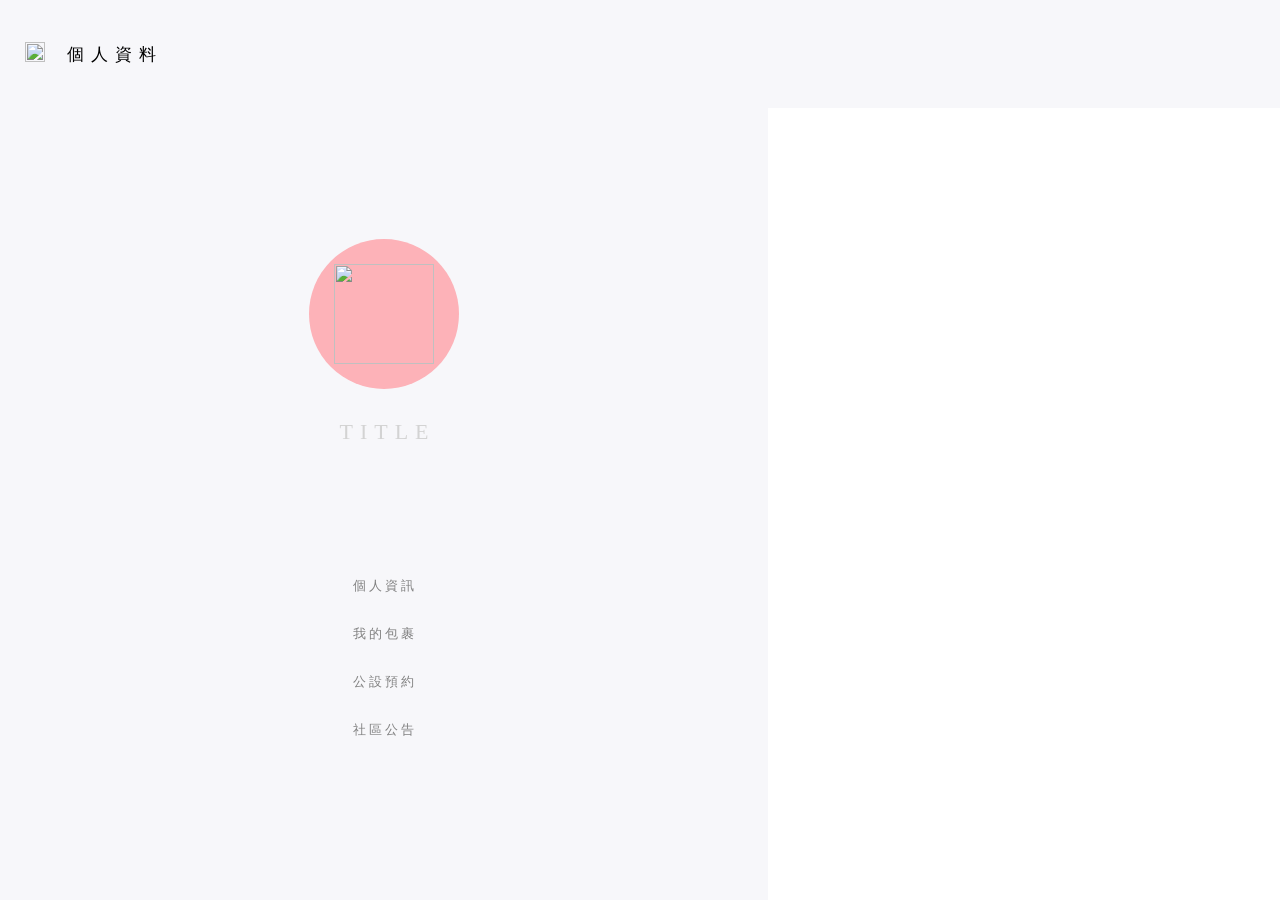
==== home.html @ ce96dc1c "new_file_home" ====
<!DOCTYPE html>
<html lang="en">
<head>
    <meta charset="UTF-8">
    <meta http-equiv="X-UA-Compatible" content="IE=edge">
    <meta name="viewport" content="width=device-width, initial-scale=1.0">
    <title>Document</title>
    <script src="https://code.jquery.com/jquery-3.5.1.min.js" integrity="sha256-9/aliU8dGd2tb6OSsuzixeV4y/faTqgFtohetphbbj0=" crossorigin="anonymous"></script>
    <script type="text/javascript">
        function toggle2(){
            $("#menu-wrap").animate({'width': 'toggle'});
        }
    </script>
    <style>
        *{
            padding: 0px;
            margin: 0px;
            list-style: none;
        }
        html{
            height: 100%;
        }
        header{
            width: 100%;
            height: 12vh;
            background-color: #f7f7fa;
            display: flex;
            align-items: center;
            padding: 0 20px;
            /* justify-content: space-between; */
            box-sizing: border-box;
            /* position: fixed; */
        }
        header img{
            width: 20px;
            height: 20px;
            margin: 0 5px;
        }
        .all{
            width: 100%;
            height: 100%;
        }
        .title{
            display: flex;
            align-items: center;
            letter-spacing: 7px;
            text-indent: 7px;
            /* font-weight: 300; */
            padding: 0 10px;
            font-size: 17px;
        }
        .title img{
            display: none;
        }
        #menu-wrap{
            width: 60%;
            height: 88vh;
            background-color: #f7f7fa;
            position: absolute;
            display: flex;
            flex-wrap: wrap;
            justify-content: center;
            align-items: center;
        }
        .main{
            height: 88vh;
            overflow-y: auto;
        }
        .option-wrap{
            width: 100%;
            text-align: center;
        }
        .icon img{
            width: 100px;
            height: 100px;
            /* border-radius: 50%;
            background-color: #ffa; */
        }
        .icon{
            text-align: center;
            /* background-color: #c31; */
        }
        .icon_circle{
            width: 150px;
            height: 150px;
            border-radius: 50%;
            background-color: #FDB2B8;
            display: grid;
            place-items: center;
        }
        .icon span{
            /* margin: 20px 0 0; */
            display: block;
            font-size: 22px;
            text-transform: uppercase;
            letter-spacing: 7px;
            text-indent: 7px;
            color: #d3d3d3;
            text-align: center;
            margin: 30px 0 0;
        }
        .option-wrap a{
            text-decoration: none;
            color: #808080;
            letter-spacing: 3px;
            text-indent: 3px;
            margin: 30px 0;
            display: block;
            font-size: 13px;
        }
        .sub-wrap{
            width: 80%;
            height: 80%;
            display: grid;
            place-items: center;
        }
    </style>
</head>
<body>
    <div class="all">
        <header>
            <div class="menu" onclick="toggle2()">
                <img src="https://www.flaticon.com/svg/vstatic/svg/812/812847.svg?token=exp=1619595075~hmac=1b18a356d226fad662e15a4d6be4be75" alt="">
            </div>
            <div class="title">
                <img src="https://www.flaticon.com/svg/vstatic/svg/2521/2521782.svg?token=exp=1619594602~hmac=480a9f03c4a3909df284637da77335bc" alt="">
                <span>個人資料</span>
            </div>
        </header>
        <div id="menu-wrap">
            <div class="sub-wrap">
                <div class="icon">
                    <div class="icon_circle">
                        <img src="https://www.flaticon.com/svg/vstatic/svg/145/145867.svg?token=exp=1619620484~hmac=6ee1c36037c18da58dc6bb24f9fc960d" alt="">
                    </div>
                    <span>title</span>
                </div>
                <div class="option-wrap">
                    <a href="#">個人資訊</a>
                    <a href="#">我的包裹</a>
                    <a href="#">公設預約</a>
                    <a href="#">社區公告</a>
                </div>
            </div>
        </div>
        <div class="main">
            
        </div>
    </div>
</body>
</html>
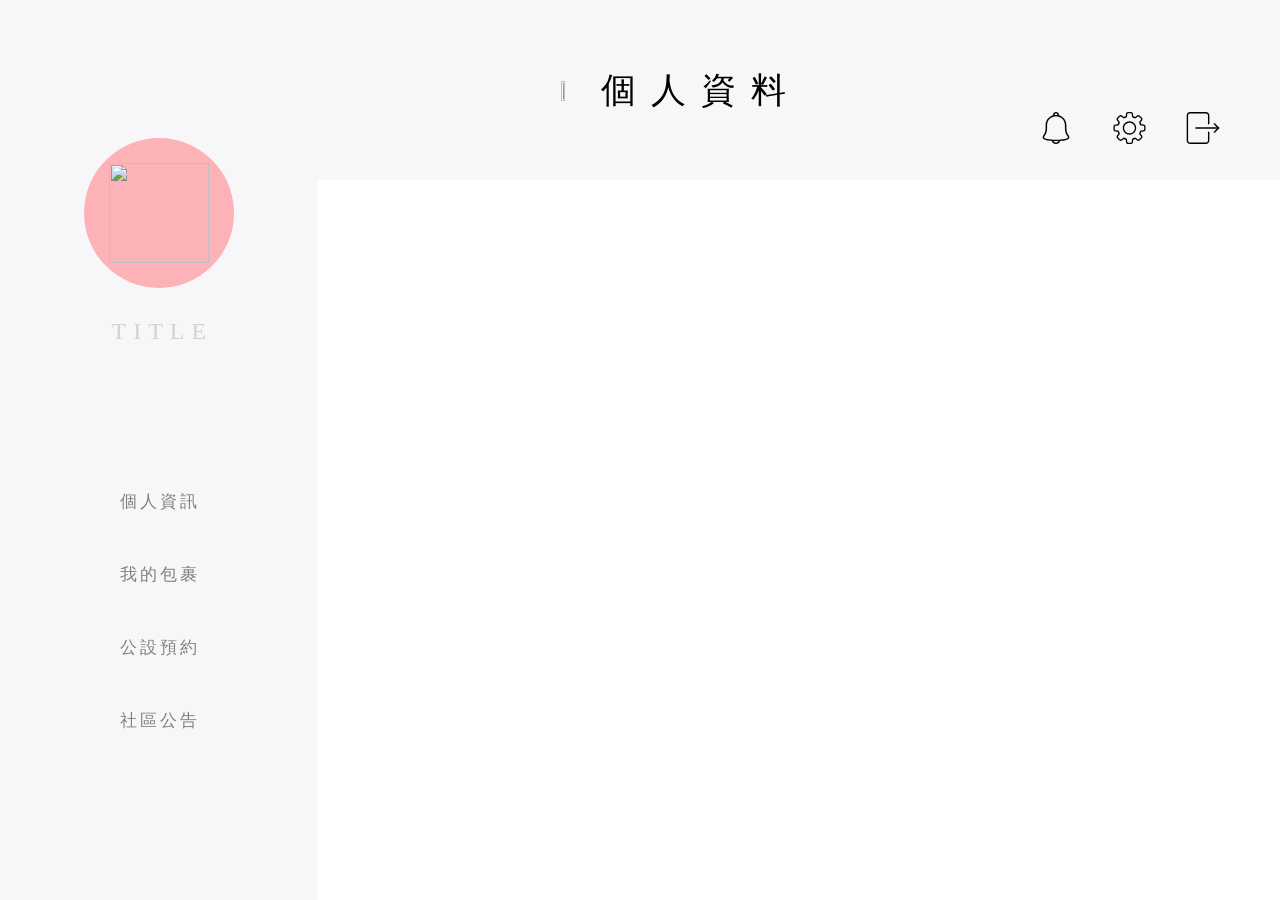
==== commit ccab55ba: "layout_RWD" ====
--- a/home.html
+++ b/home.html
@@ -12,7 +12,7 @@
         }
     </script>
     <style>
-        *{
+*{
             padding: 0px;
             margin: 0px;
             list-style: none;
@@ -30,6 +30,7 @@
             /* justify-content: space-between; */
             box-sizing: border-box;
             /* position: fixed; */
+            justify-content: space-between;
         }
         header img{
             width: 20px;
@@ -47,7 +48,7 @@
             text-indent: 7px;
             /* font-weight: 300; */
             padding: 0 10px;
-            font-size: 17px;
+            font-size: 1em;
         }
         .title img{
             display: none;
@@ -91,7 +92,7 @@
         .icon span{
             /* margin: 20px 0 0; */
             display: block;
-            font-size: 22px;
+            font-size: 1.5em;
             text-transform: uppercase;
             letter-spacing: 7px;
             text-indent: 7px;
@@ -106,13 +107,78 @@
             text-indent: 3px;
             margin: 30px 0;
             display: block;
-            font-size: 13px;
+            font-size: .8em;
         }
         .sub-wrap{
             width: 80%;
             height: 80%;
             display: grid;
             place-items: center;
+        }
+        .func_wrap{
+            height: 60%;
+            width: 25%;
+            /* background-color: #ffa; */
+            display: flex;
+            align-items: flex-end;
+            justify-content: flex-end;
+        }
+        .func_wrap img{
+            /* margin: 0 10px; */
+            width: 30%;
+            height: 30%;
+        }
+        @media screen and (min-width: 769px) and (max-width: 1440px){
+            .all{
+                display: flex;
+            }
+            header{
+                order: 1;
+                height: 20vh;
+            }
+            #menu-wrap{
+                height: 100vh;
+                width: 30em;
+                position: relative;
+                order: 0;
+                display: flex;
+            }
+            .title span{
+                padding: 0 10px;
+                font-weight: 300;
+            }
+            .menu img{
+                display: none;
+            }
+            .title img{
+                display: block;
+                width: 6%;
+                height: 6%;
+            }
+        }
+        @media screen and (min-width: 768px){
+            header{
+                font-size: 2.2rem;
+                padding: 0 40px;
+            }
+            .menu img{
+                width: 33px;
+                height: 33px;
+            }
+            .title span{
+                letter-spacing: 15px;
+                text-indent: 15px;
+            }
+            .title{
+                padding: 0 30px;
+            }
+            #menu-wrap{
+                width: 27em;
+            }
+            .option-wrap a{
+                font-size: 1.05em;
+                margin-top: 50px;
+            }
         }
     </style>
 </head>
@@ -125,6 +191,11 @@
             <div class="title">
                 <img src="https://www.flaticon.com/svg/vstatic/svg/2521/2521782.svg?token=exp=1619594602~hmac=480a9f03c4a3909df284637da77335bc" alt="">
                 <span>個人資料</span>
+            </div>
+            <div class="func_wrap">
+                <img src="img/bell.svg" alt="">
+                <img src="img/setting.svg" alt="">
+                <img src="img/logout.svg" alt="">
             </div>
         </header>
         <div id="menu-wrap">
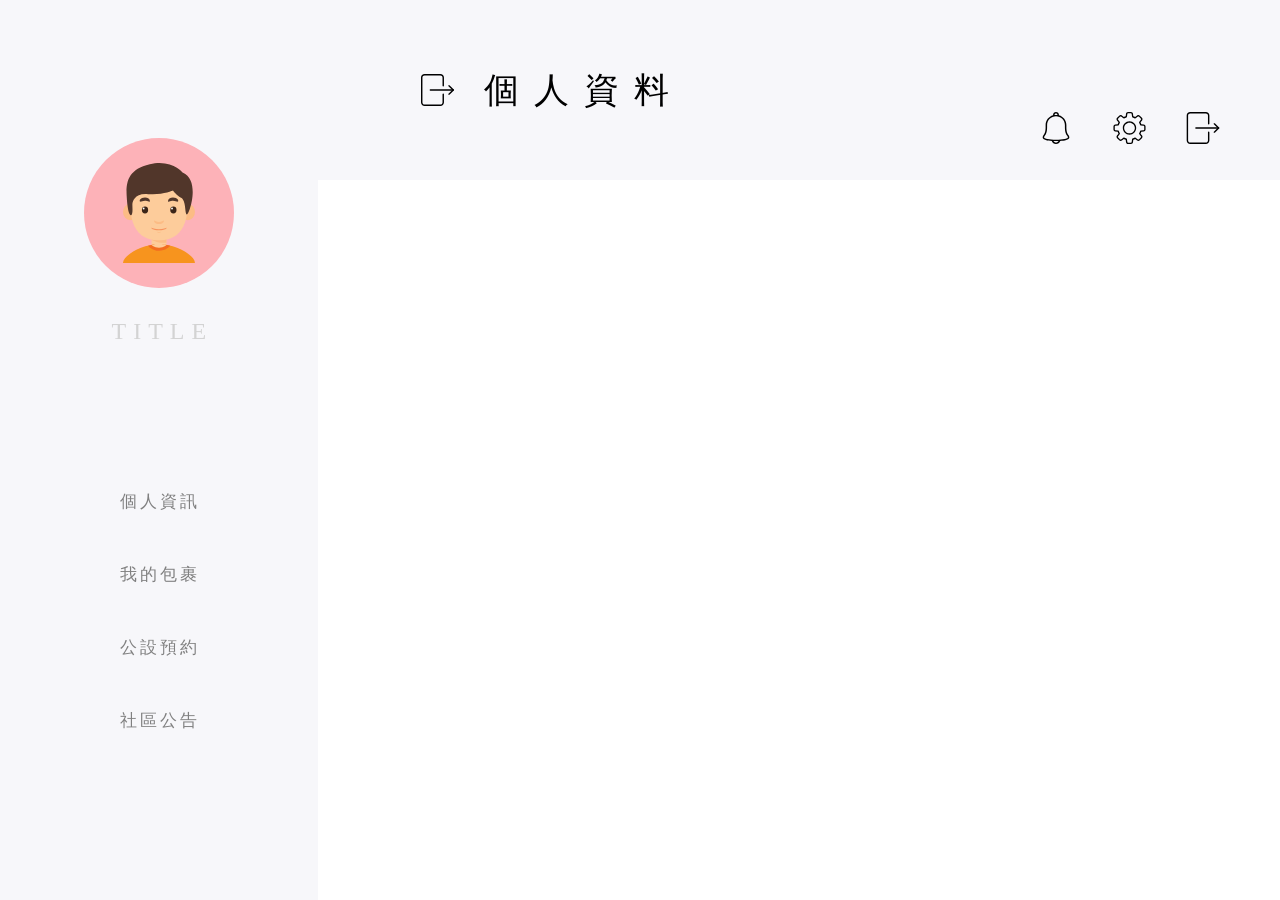
==== commit e4f79325: "圖片位置修正" ====
--- a/home.html
+++ b/home.html
@@ -1,5 +1,6 @@
 <!DOCTYPE html>
 <html lang="en">
+
 <head>
     <meta charset="UTF-8">
     <meta http-equiv="X-UA-Compatible" content="IE=edge">
@@ -7,20 +8,24 @@
     <title>Document</title>
     <script src="https://code.jquery.com/jquery-3.5.1.min.js" integrity="sha256-9/aliU8dGd2tb6OSsuzixeV4y/faTqgFtohetphbbj0=" crossorigin="anonymous"></script>
     <script type="text/javascript">
-        function toggle2(){
-            $("#menu-wrap").animate({'width': 'toggle'});
+        function toggle2() {
+            $("#menu-wrap").animate({
+                'width': 'toggle'
+            });
         }
     </script>
     <style>
-*{
+        * {
             padding: 0px;
             margin: 0px;
             list-style: none;
         }
-        html{
+        
+        html {
             height: 100%;
         }
-        header{
+        
+        header {
             width: 100%;
             height: 12vh;
             background-color: #f7f7fa;
@@ -32,16 +37,19 @@
             /* position: fixed; */
             justify-content: space-between;
         }
-        header img{
+        
+        header img {
             width: 20px;
             height: 20px;
             margin: 0 5px;
         }
-        .all{
+        
+        .all {
             width: 100%;
             height: 100%;
         }
-        .title{
+        
+        .title {
             display: flex;
             align-items: center;
             letter-spacing: 7px;
@@ -50,10 +58,12 @@
             padding: 0 10px;
             font-size: 1em;
         }
-        .title img{
+        
+        .title img {
             display: none;
         }
-        #menu-wrap{
+        
+        #menu-wrap {
             width: 60%;
             height: 88vh;
             background-color: #f7f7fa;
@@ -63,25 +73,30 @@
             justify-content: center;
             align-items: center;
         }
-        .main{
+        
+        .main {
             height: 88vh;
             overflow-y: auto;
         }
-        .option-wrap{
+        
+        .option-wrap {
             width: 100%;
             text-align: center;
         }
-        .icon img{
+        
+        .icon img {
             width: 100px;
             height: 100px;
             /* border-radius: 50%;
             background-color: #ffa; */
         }
-        .icon{
+        
+        .icon {
             text-align: center;
             /* background-color: #c31; */
         }
-        .icon_circle{
+        
+        .icon_circle {
             width: 150px;
             height: 150px;
             border-radius: 50%;
@@ -89,7 +104,8 @@
             display: grid;
             place-items: center;
         }
-        .icon span{
+        
+        .icon span {
             /* margin: 20px 0 0; */
             display: block;
             font-size: 1.5em;
@@ -100,7 +116,8 @@
             text-align: center;
             margin: 30px 0 0;
         }
-        .option-wrap a{
+        
+        .option-wrap a {
             text-decoration: none;
             color: #808080;
             letter-spacing: 3px;
@@ -109,13 +126,15 @@
             display: block;
             font-size: .8em;
         }
-        .sub-wrap{
+        
+        .sub-wrap {
             width: 80%;
             height: 80%;
             display: grid;
             place-items: center;
         }
-        .func_wrap{
+        
+        .func_wrap {
             height: 60%;
             width: 25%;
             /* background-color: #ffa; */
@@ -123,73 +142,78 @@
             align-items: flex-end;
             justify-content: flex-end;
         }
-        .func_wrap img{
+        
+        .func_wrap img {
             /* margin: 0 10px; */
             width: 30%;
             height: 30%;
         }
-        @media screen and (min-width: 769px) and (max-width: 1440px){
-            .all{
+        
+        @media screen and (min-width: 769px) and (max-width: 1440px) {
+            .all {
                 display: flex;
             }
-            header{
+            header {
                 order: 1;
                 height: 20vh;
             }
-            #menu-wrap{
+            #menu-wrap {
                 height: 100vh;
                 width: 30em;
                 position: relative;
                 order: 0;
                 display: flex;
             }
-            .title span{
+            .title span {
                 padding: 0 10px;
                 font-weight: 300;
             }
-            .menu img{
+            .menu img {
                 display: none;
             }
-            .title img{
+            .title img {
                 display: block;
                 width: 6%;
                 height: 6%;
             }
         }
-        @media screen and (min-width: 768px){
-            header{
+        
+        @media screen and (min-width: 768px) {
+            header {
                 font-size: 2.2rem;
                 padding: 0 40px;
             }
-            .menu img{
+            .menu img {
                 width: 33px;
                 height: 33px;
             }
-            .title span{
+            .title span {
                 letter-spacing: 15px;
                 text-indent: 15px;
             }
-            .title{
+            .title {
                 padding: 0 30px;
             }
-            #menu-wrap{
+            #menu-wrap {
                 width: 27em;
             }
-            .option-wrap a{
+            .option-wrap a {
                 font-size: 1.05em;
                 margin-top: 50px;
             }
         }
     </style>
 </head>
+
 <body>
     <div class="all">
         <header>
             <div class="menu" onclick="toggle2()">
-                <img src="https://www.flaticon.com/svg/vstatic/svg/812/812847.svg?token=exp=1619595075~hmac=1b18a356d226fad662e15a4d6be4be75" alt="">
+                <img src="img/menu.svg" alt="">
             </div>
             <div class="title">
-                <img src="https://www.flaticon.com/svg/vstatic/svg/2521/2521782.svg?token=exp=1619594602~hmac=480a9f03c4a3909df284637da77335bc" alt="">
+                <img src="img/logout.svg" alt="">
+                <!--要改圖片位置-->
                 <span>個人資料</span>
             </div>
             <div class="func_wrap">
@@ -202,7 +226,7 @@
             <div class="sub-wrap">
                 <div class="icon">
                     <div class="icon_circle">
-                        <img src="https://www.flaticon.com/svg/vstatic/svg/145/145867.svg?token=exp=1619620484~hmac=6ee1c36037c18da58dc6bb24f9fc960d" alt="">
+                        <img src="img/icon_boy.svg" alt="">
                     </div>
                     <span>title</span>
                 </div>
@@ -215,8 +239,9 @@
             </div>
         </div>
         <div class="main">
-            
+
         </div>
     </div>
 </body>
+
 </html>
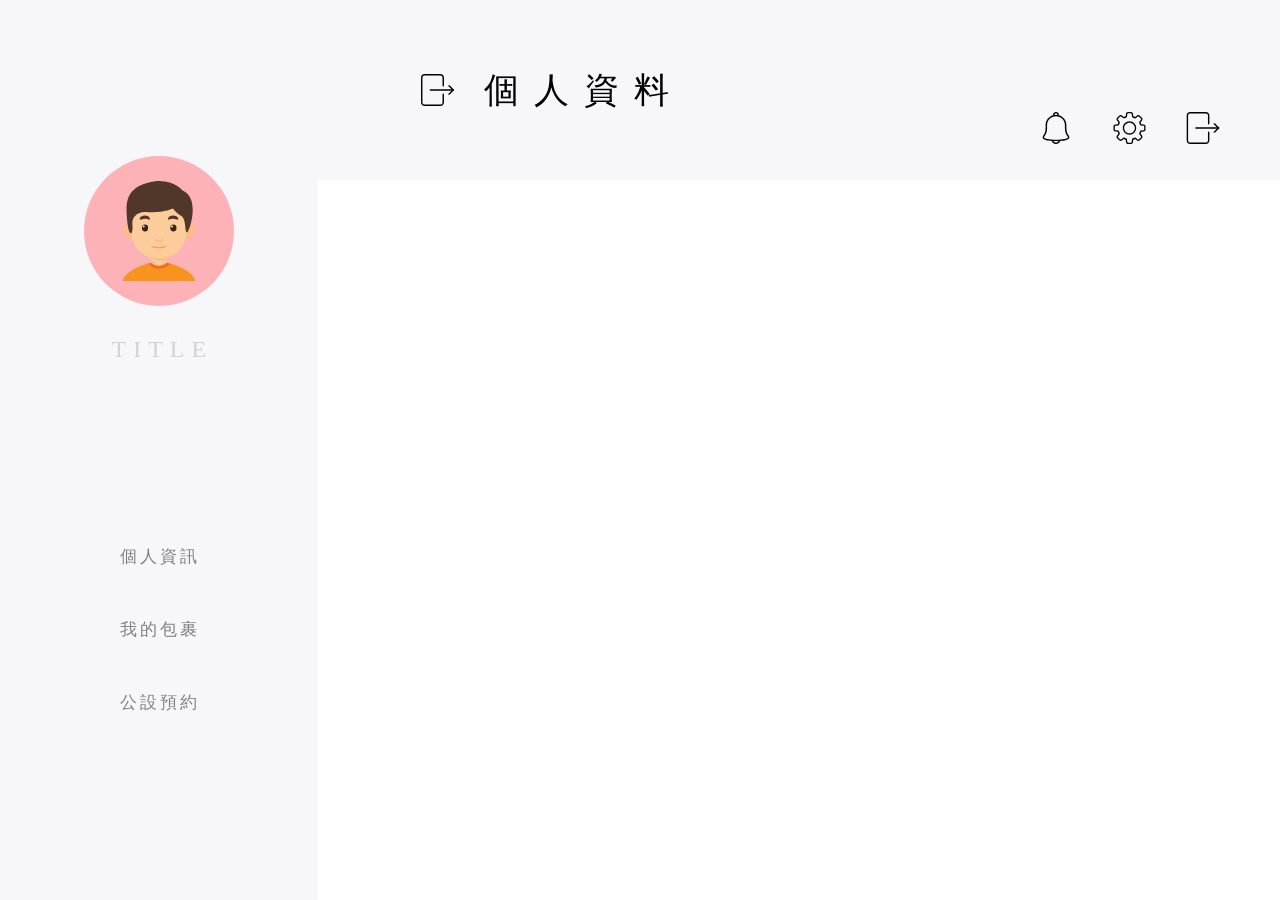
==== commit b3d88738: "社區公告註解掉了 Co-Authored-By: NelsonSu <33085066+nelson40514@users.noreply.github.com>" ====
--- a/home.html
+++ b/home.html
@@ -234,7 +234,7 @@
                     <a href="#">個人資訊</a>
                     <a href="#">我的包裹</a>
                     <a href="#">公設預約</a>
-                    <a href="#">社區公告</a>
+                    <!-- <a href="#">社區公告</a> -->
                 </div>
             </div>
         </div>
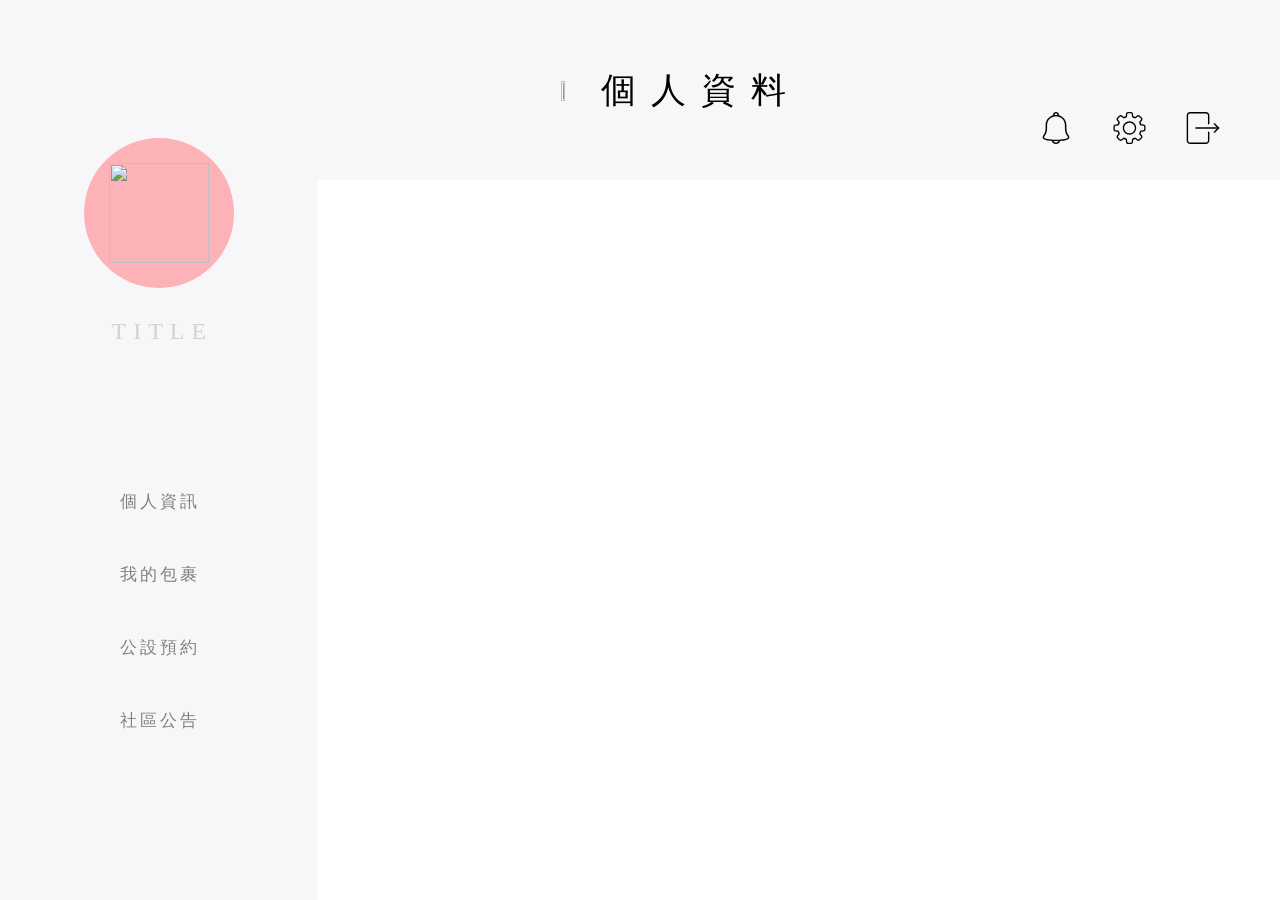
==== commit 8e0398da: "change_filefolder" ====
--- a/home.html
+++ b/home.html
@@ -1,6 +1,5 @@
 <!DOCTYPE html>
 <html lang="en">
-
 <head>
     <meta charset="UTF-8">
     <meta http-equiv="X-UA-Compatible" content="IE=edge">
@@ -8,24 +7,20 @@
     <title>Document</title>
     <script src="https://code.jquery.com/jquery-3.5.1.min.js" integrity="sha256-9/aliU8dGd2tb6OSsuzixeV4y/faTqgFtohetphbbj0=" crossorigin="anonymous"></script>
     <script type="text/javascript">
-        function toggle2() {
-            $("#menu-wrap").animate({
-                'width': 'toggle'
-            });
+        function toggle2(){
+            $("#menu-wrap").animate({'width': 'toggle'});
         }
     </script>
     <style>
-        * {
+*{
             padding: 0px;
             margin: 0px;
             list-style: none;
         }
-        
-        html {
+        html{
             height: 100%;
         }
-        
-        header {
+        header{
             width: 100%;
             height: 12vh;
             background-color: #f7f7fa;
@@ -37,19 +32,16 @@
             /* position: fixed; */
             justify-content: space-between;
         }
-        
-        header img {
+        header img{
             width: 20px;
             height: 20px;
             margin: 0 5px;
         }
-        
-        .all {
+        .all{
             width: 100%;
             height: 100%;
         }
-        
-        .title {
+        .title{
             display: flex;
             align-items: center;
             letter-spacing: 7px;
@@ -58,12 +50,10 @@
             padding: 0 10px;
             font-size: 1em;
         }
-        
-        .title img {
+        .title img{
             display: none;
         }
-        
-        #menu-wrap {
+        #menu-wrap{
             width: 60%;
             height: 88vh;
             background-color: #f7f7fa;
@@ -73,30 +63,25 @@
             justify-content: center;
             align-items: center;
         }
-        
-        .main {
+        .main{
             height: 88vh;
             overflow-y: auto;
         }
-        
-        .option-wrap {
+        .option-wrap{
             width: 100%;
             text-align: center;
         }
-        
-        .icon img {
+        .icon img{
             width: 100px;
             height: 100px;
             /* border-radius: 50%;
             background-color: #ffa; */
         }
-        
-        .icon {
+        .icon{
             text-align: center;
             /* background-color: #c31; */
         }
-        
-        .icon_circle {
+        .icon_circle{
             width: 150px;
             height: 150px;
             border-radius: 50%;
@@ -104,8 +89,7 @@
             display: grid;
             place-items: center;
         }
-        
-        .icon span {
+        .icon span{
             /* margin: 20px 0 0; */
             display: block;
             font-size: 1.5em;
@@ -116,8 +100,7 @@
             text-align: center;
             margin: 30px 0 0;
         }
-        
-        .option-wrap a {
+        .option-wrap a{
             text-decoration: none;
             color: #808080;
             letter-spacing: 3px;
@@ -126,15 +109,13 @@
             display: block;
             font-size: .8em;
         }
-        
-        .sub-wrap {
+        .sub-wrap{
             width: 80%;
             height: 80%;
             display: grid;
             place-items: center;
         }
-        
-        .func_wrap {
+        .func_wrap{
             height: 60%;
             width: 25%;
             /* background-color: #ffa; */
@@ -142,78 +123,73 @@
             align-items: flex-end;
             justify-content: flex-end;
         }
-        
-        .func_wrap img {
+        .func_wrap img{
             /* margin: 0 10px; */
             width: 30%;
             height: 30%;
         }
-        
-        @media screen and (min-width: 769px) and (max-width: 1440px) {
-            .all {
+        @media screen and (min-width: 769px) and (max-width: 1440px){
+            .all{
                 display: flex;
             }
-            header {
+            header{
                 order: 1;
                 height: 20vh;
             }
-            #menu-wrap {
+            #menu-wrap{
                 height: 100vh;
                 width: 30em;
                 position: relative;
                 order: 0;
                 display: flex;
             }
-            .title span {
+            .title span{
                 padding: 0 10px;
                 font-weight: 300;
             }
-            .menu img {
+            .menu img{
                 display: none;
             }
-            .title img {
+            .title img{
                 display: block;
                 width: 6%;
                 height: 6%;
             }
         }
-        
-        @media screen and (min-width: 768px) {
-            header {
+        @media screen and (min-width: 768px){
+            header{
                 font-size: 2.2rem;
                 padding: 0 40px;
             }
-            .menu img {
+            .menu img{
                 width: 33px;
                 height: 33px;
             }
-            .title span {
+            .title span{
                 letter-spacing: 15px;
                 text-indent: 15px;
             }
-            .title {
+            .title{
                 padding: 0 30px;
             }
-            #menu-wrap {
+            #menu-wrap{
                 width: 27em;
             }
-            .option-wrap a {
+            .option-wrap a{
                 font-size: 1.05em;
                 margin-top: 50px;
             }
         }
     </style>
 </head>
-
 <body>
     <div class="all">
         <header>
             <div class="menu" onclick="toggle2()">
-                <img src="img/menu.svg" alt="">
+                <img src="https://www.flaticon.com/svg/vstatic/svg/812/812847.svg?token=exp=1619595075~hmac=1b18a356d226fad662e15a4d6be4be75" alt="">
             </div>
             <div class="title">
-                <img src="img/logout.svg" alt="">
-                <!--要改圖片位置-->
+                <img src="https://www.flaticon.com/svg/vstatic/svg/2521/2521782.svg?token=exp=1619594602~hmac=480a9f03c4a3909df284637da77335bc" alt="">
                 <span>個人資料</span>
             </div>
             <div class="func_wrap">
@@ -226,7 +202,7 @@
             <div class="sub-wrap">
                 <div class="icon">
                     <div class="icon_circle">
-                        <img src="img/icon_boy.svg" alt="">
+                        <img src="https://www.flaticon.com/svg/vstatic/svg/145/145867.svg?token=exp=1619620484~hmac=6ee1c36037c18da58dc6bb24f9fc960d" alt="">
                     </div>
                     <span>title</span>
                 </div>
@@ -234,14 +210,13 @@
                     <a href="#">個人資訊</a>
                     <a href="#">我的包裹</a>
                     <a href="#">公設預約</a>
-                    <!-- <a href="#">社區公告</a> -->
+                    <a href="#">社區公告</a>
                 </div>
             </div>
         </div>
         <div class="main">
-
+            
         </div>
     </div>
 </body>
-
 </html>
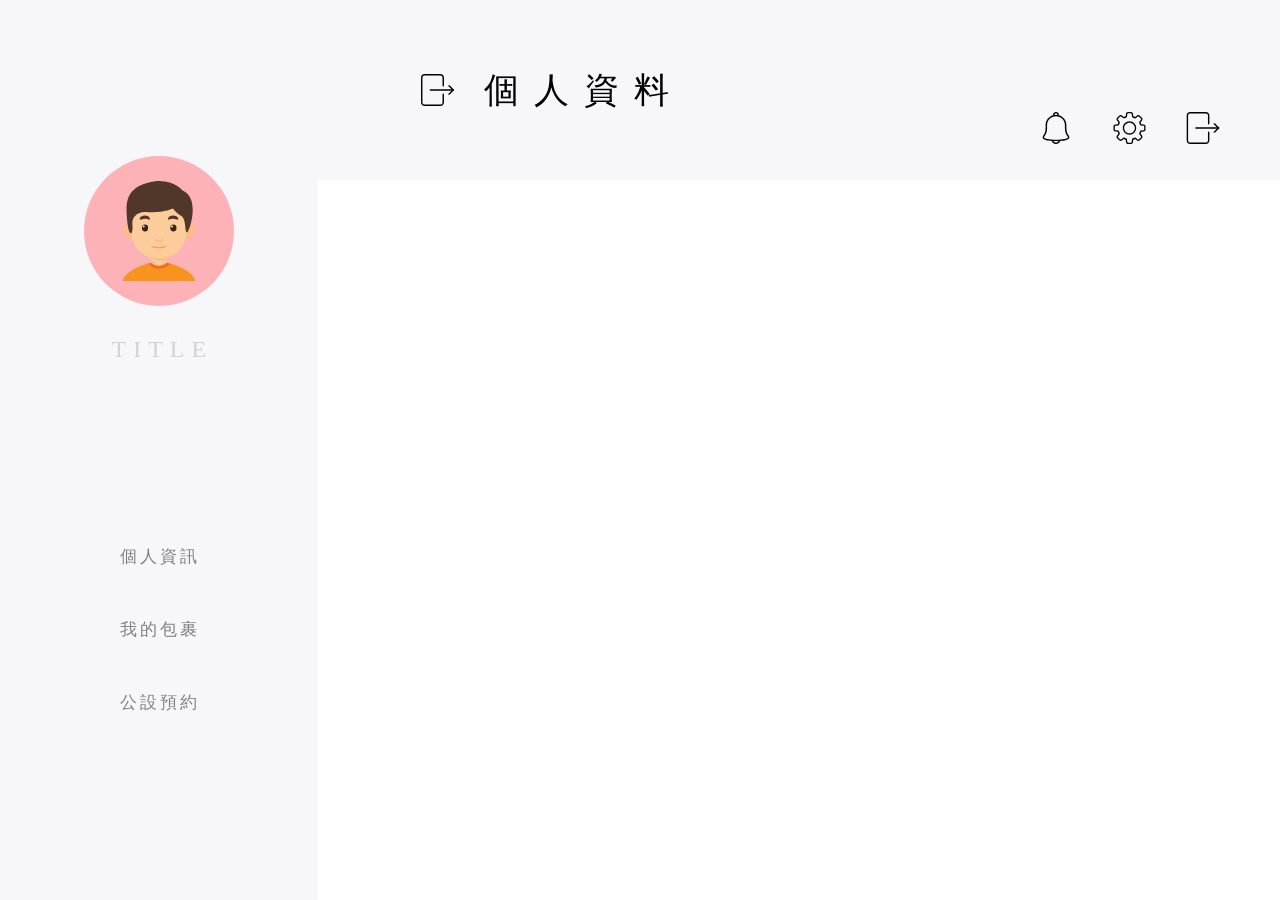
==== commit ac849ec3: "更換資料夾" ====
--- a/home.html
+++ b/home.html
@@ -1,5 +1,6 @@
 <!DOCTYPE html>
 <html lang="en">
+
 <head>
     <meta charset="UTF-8">
     <meta http-equiv="X-UA-Compatible" content="IE=edge">
@@ -7,20 +8,24 @@
     <title>Document</title>
     <script src="https://code.jquery.com/jquery-3.5.1.min.js" integrity="sha256-9/aliU8dGd2tb6OSsuzixeV4y/faTqgFtohetphbbj0=" crossorigin="anonymous"></script>
     <script type="text/javascript">
-        function toggle2(){
-            $("#menu-wrap").animate({'width': 'toggle'});
+        function toggle2() {
+            $("#menu-wrap").animate({
+                'width': 'toggle'
+            });
         }
     </script>
     <style>
-*{
+        * {
             padding: 0px;
             margin: 0px;
             list-style: none;
         }
-        html{
+        
+        html {
             height: 100%;
         }
-        header{
+        
+        header {
             width: 100%;
             height: 12vh;
             background-color: #f7f7fa;
@@ -32,16 +37,19 @@
             /* position: fixed; */
             justify-content: space-between;
         }
-        header img{
+        
+        header img {
             width: 20px;
             height: 20px;
             margin: 0 5px;
         }
-        .all{
+        
+        .all {
             width: 100%;
             height: 100%;
         }
-        .title{
+        
+        .title {
             display: flex;
             align-items: center;
             letter-spacing: 7px;
@@ -50,10 +58,12 @@
             padding: 0 10px;
             font-size: 1em;
         }
-        .title img{
+        
+        .title img {
             display: none;
         }
-        #menu-wrap{
+        
+        #menu-wrap {
             width: 60%;
             height: 88vh;
             background-color: #f7f7fa;
@@ -63,25 +73,30 @@
             justify-content: center;
             align-items: center;
         }
-        .main{
+        
+        .main {
             height: 88vh;
             overflow-y: auto;
         }
-        .option-wrap{
+        
+        .option-wrap {
             width: 100%;
             text-align: center;
         }
-        .icon img{
+        
+        .icon img {
             width: 100px;
             height: 100px;
             /* border-radius: 50%;
             background-color: #ffa; */
         }
-        .icon{
+        
+        .icon {
             text-align: center;
             /* background-color: #c31; */
         }
-        .icon_circle{
+        
+        .icon_circle {
             width: 150px;
             height: 150px;
             border-radius: 50%;
@@ -89,7 +104,8 @@
             display: grid;
             place-items: center;
         }
-        .icon span{
+        
+        .icon span {
             /* margin: 20px 0 0; */
             display: block;
             font-size: 1.5em;
@@ -100,7 +116,8 @@
             text-align: center;
             margin: 30px 0 0;
         }
-        .option-wrap a{
+        
+        .option-wrap a {
             text-decoration: none;
             color: #808080;
             letter-spacing: 3px;
@@ -109,13 +126,15 @@
             display: block;
             font-size: .8em;
         }
-        .sub-wrap{
+        
+        .sub-wrap {
             width: 80%;
             height: 80%;
             display: grid;
             place-items: center;
         }
-        .func_wrap{
+        
+        .func_wrap {
             height: 60%;
             width: 25%;
             /* background-color: #ffa; */
@@ -123,73 +142,78 @@
             align-items: flex-end;
             justify-content: flex-end;
         }
-        .func_wrap img{
+        
+        .func_wrap img {
             /* margin: 0 10px; */
             width: 30%;
             height: 30%;
         }
-        @media screen and (min-width: 769px) and (max-width: 1440px){
-            .all{
+        
+        @media screen and (min-width: 769px) and (max-width: 1440px) {
+            .all {
                 display: flex;
             }
-            header{
+            header {
                 order: 1;
                 height: 20vh;
             }
-            #menu-wrap{
+            #menu-wrap {
                 height: 100vh;
                 width: 30em;
                 position: relative;
                 order: 0;
                 display: flex;
             }
-            .title span{
+            .title span {
                 padding: 0 10px;
                 font-weight: 300;
             }
-            .menu img{
+            .menu img {
                 display: none;
             }
-            .title img{
+            .title img {
                 display: block;
                 width: 6%;
                 height: 6%;
             }
         }
-        @media screen and (min-width: 768px){
-            header{
+        
+        @media screen and (min-width: 768px) {
+            header {
                 font-size: 2.2rem;
                 padding: 0 40px;
             }
-            .menu img{
+            .menu img {
                 width: 33px;
                 height: 33px;
             }
-            .title span{
+            .title span {
                 letter-spacing: 15px;
                 text-indent: 15px;
             }
-            .title{
+            .title {
                 padding: 0 30px;
             }
-            #menu-wrap{
+            #menu-wrap {
                 width: 27em;
             }
-            .option-wrap a{
+            .option-wrap a {
                 font-size: 1.05em;
                 margin-top: 50px;
             }
         }
     </style>
 </head>
+
 <body>
     <div class="all">
         <header>
             <div class="menu" onclick="toggle2()">
-                <img src="https://www.flaticon.com/svg/vstatic/svg/812/812847.svg?token=exp=1619595075~hmac=1b18a356d226fad662e15a4d6be4be75" alt="">
+                <img src="img/menu.svg" alt="">
             </div>
             <div class="title">
-                <img src="https://www.flaticon.com/svg/vstatic/svg/2521/2521782.svg?token=exp=1619594602~hmac=480a9f03c4a3909df284637da77335bc" alt="">
+                <img src="img/logout.svg" alt="">
+                <!--要改圖片位置-->
                 <span>個人資料</span>
             </div>
             <div class="func_wrap">
@@ -202,7 +226,7 @@
             <div class="sub-wrap">
                 <div class="icon">
                     <div class="icon_circle">
-                        <img src="https://www.flaticon.com/svg/vstatic/svg/145/145867.svg?token=exp=1619620484~hmac=6ee1c36037c18da58dc6bb24f9fc960d" alt="">
+                        <img src="img/icon_boy.svg" alt="">
                     </div>
                     <span>title</span>
                 </div>
@@ -210,13 +234,14 @@
                     <a href="#">個人資訊</a>
                     <a href="#">我的包裹</a>
                     <a href="#">公設預約</a>
-                    <a href="#">社區公告</a>
+                    <!-- <a href="#">社區公告</a> -->
                 </div>
             </div>
         </div>
         <div class="main">
-            
+
         </div>
     </div>
 </body>
+
 </html>
